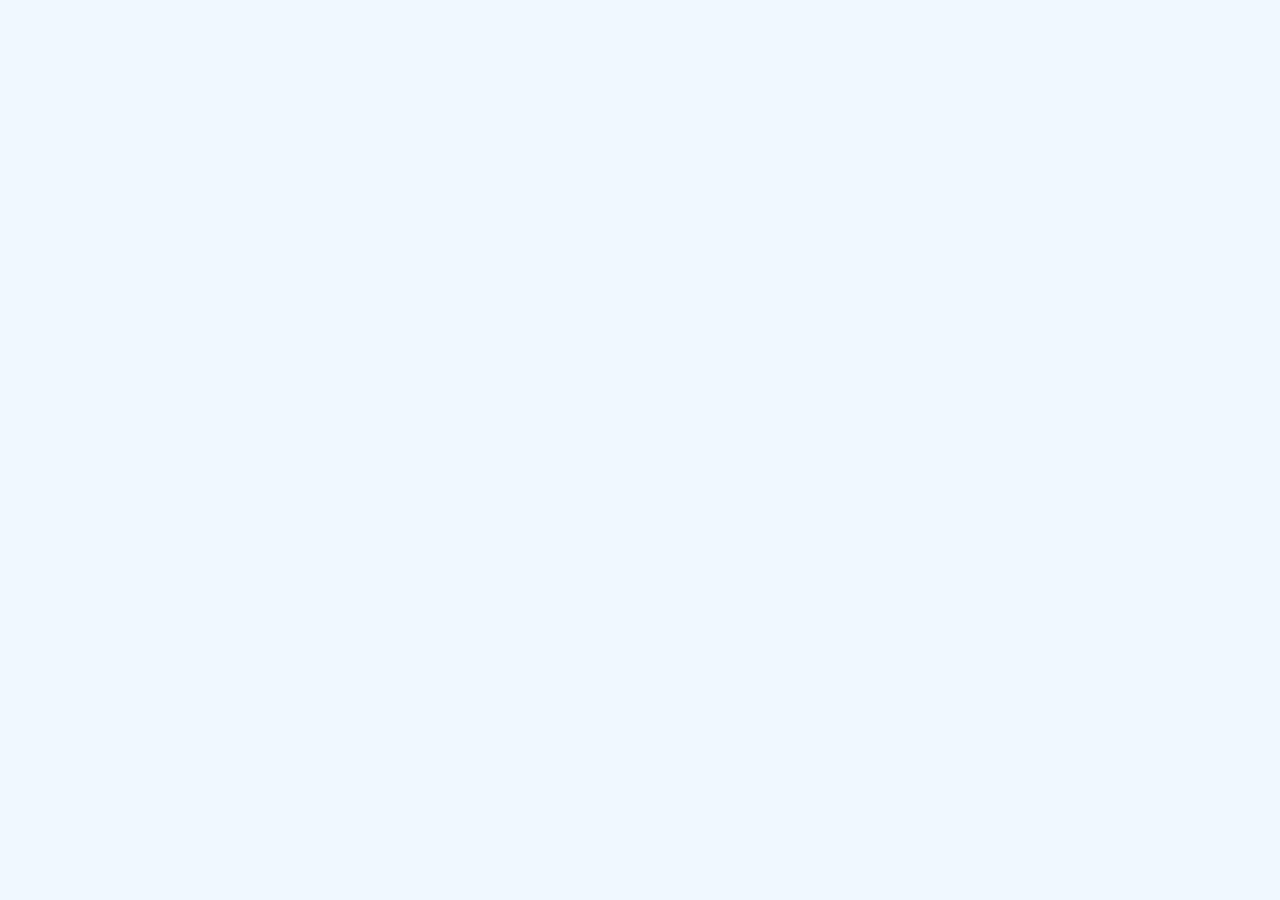
==== index.html @ 75c551f9 "uploading modified and added new files" ====
<!DOCTYPE html>
<html lang="en">
<head>
    <meta charset="UTF-8">
    <meta name="viewport" content="width=device-width, initial-scale=1.0">
    <link rel="stylesheet" href="style.css">
    <title>Dice Roller</title>
</head>
<body>

    <h1 id="myH1"></h1>
      

    <script src="index.js"></script>
</body>
</html>
---- style.css ----
body {
    font-family: Verdana, Geneva, Tahoma, sans-serif;
    font-size: 1.4em;
    background-color: aliceblue;
    
    /* CENTER EVERYTHING */
    position: absolute;
    top: 19%;
    left: 48%;
    transform: translateX(-50%);
}

#container {
    text-align: center;
    font-size: 2rem;
    font-weight: bold;
}

input {
    font-size: 2rem;
    width: 150px;
    text-align: center;
    font-weight: bold;
}

h1 {
    color: #318bdf;
}

button {
    margin-top: 17px;
    font-size: 1.5rem;
    padding: 10px 15px;
    border-radius: 7px;

    color: white;
    background-color: rgb(127, 187, 255);
    border: none;
    cursor: pointer;

    /* this is the time IT TAKES to fade in*/
    transition: background-color 0.7s;

    &:hover {
        background-color: rgb(66, 145, 236);
    }
    &:active {
        background-color: rgb(2, 33, 68);
    }
}

#dice_Result {
    margin: 25px;
}

#dice_Images img {
    width: 150px;
    margin: 5px;
}
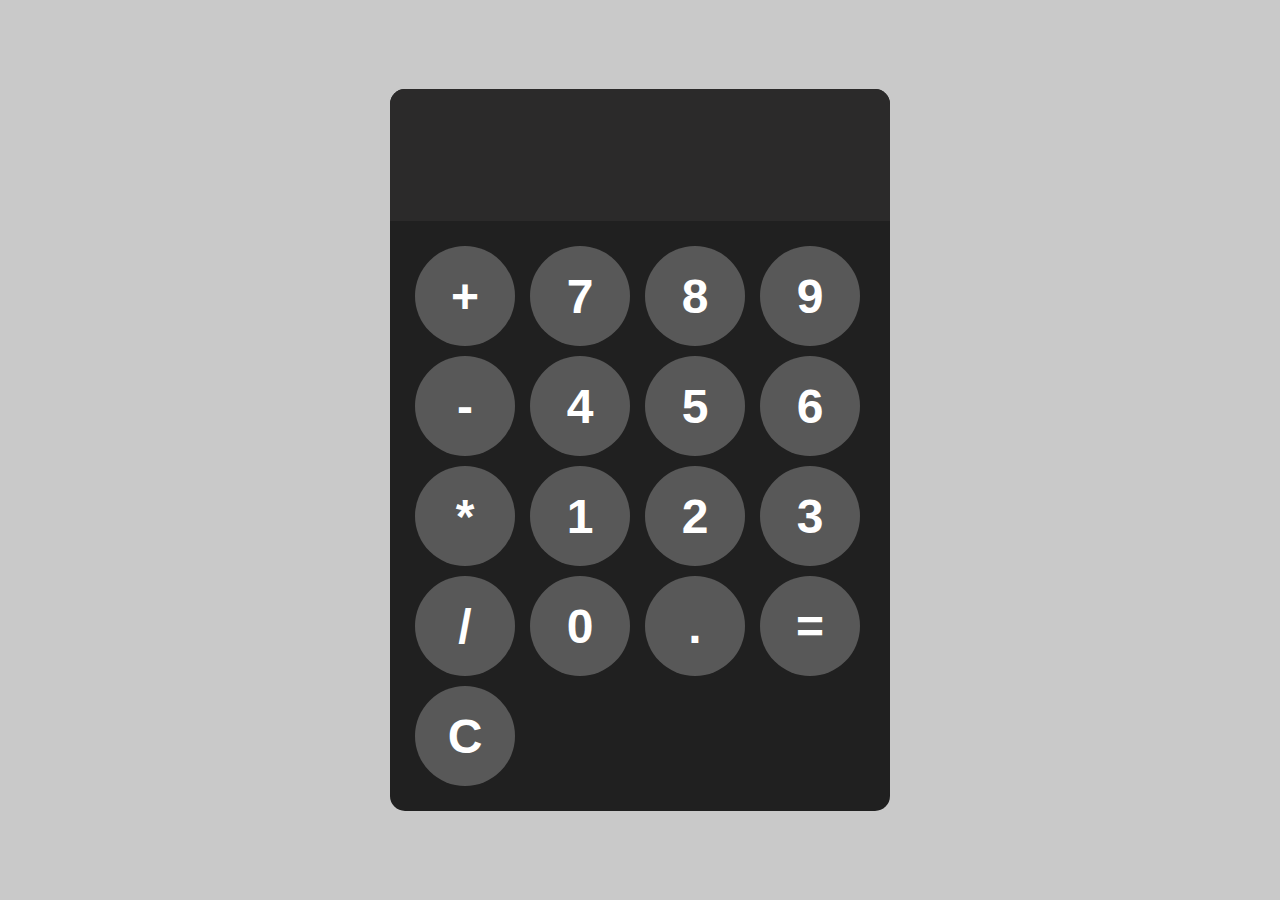
==== commit 25c7bc57: "added new file" ====
--- a/index.html
+++ b/index.html
@@ -4,12 +4,34 @@
     <meta charset="UTF-8">
     <meta name="viewport" content="width=device-width, initial-scale=1.0">
     <link rel="stylesheet" href="style.css">
-    <title>Dice Roller</title>
+    <title>DIGITAL CLOCK</title>
 </head>
 <body>
+    
+    <div id="calculator">
+        <input id="display" readonly>
 
-    <h1 id="myH1"></h1>
-      
+        <div id="keys">
+            <button onclick="append_To_Display('+')"> + </button>
+            <button onclick="append_To_Display('7')"> 7 </button>
+            <button onclick="append_To_Display('8')"> 8 </button>
+            <button onclick="append_To_Display('9')"> 9 </button>
+            <button onclick="append_To_Display('-')"> - </button>
+            <button onclick="append_To_Display('4')"> 4 </button>
+            <button onclick="append_To_Display('5')"> 5 </button>
+            <button onclick="append_To_Display('6')"> 6 </button>
+            <button onclick="append_To_Display('*')"> * </button>
+            <button onclick="append_To_Display('1')"> 1 </button>
+            <button onclick="append_To_Display('2')"> 2 </button>
+            <button onclick="append_To_Display('3')"> 3 </button>
+            <button onclick="append_To_Display('/')"> / </button>
+            <button onclick="append_To_Display('0')"> 0 </button>
+            <button onclick="append_To_Display('.')"> . </button>
+            
+            <button onclick="calculate()"> = </button>
+            <button onclick="clear_Display()"> C </button>
+        </div>
+    </div>
 
     <script src="index.js"></script>
 </body>
--- a/style.css
+++ b/style.css
@@ -1,61 +1,54 @@
+
 body {
-    font-family: Verdana, Geneva, Tahoma, sans-serif;
-    font-size: 1.4em;
-    background-color: aliceblue;
-    
-    /* CENTER EVERYTHING */
-    position: absolute;
-    top: 19%;
-    left: 48%;
-    transform: translateX(-50%);
+    margin: 0;
+    display: flex;
+    justify-content: center;
+    align-items: center;
+    height: 100vh;
+    background-color: #c9c9c9;
+}
+#calculator {
+    font-family: sans-serif, Arial;
+    background-color: #202020;
+    border-radius: 15px;
+    max-width: 500px;
+    overflow: hidden;
 }
 
-#container {
-    text-align: center;
-    font-size: 2rem;
-    font-weight: bold;
+#display {
+    width: 100%;
+    padding: 20px;
+    font-size: 5rem;
+    text-align: left;
+    border: none;
+    background-color: #2b2a2a;
+    color: white;
 }
 
-input {
-    font-size: 2rem;
-    width: 150px;
-    text-align: center;
-    font-weight: bold;
-}
-
-h1 {
-    color: #318bdf;
+#keys {
+    display: grid;
+    grid-template-columns: repeat(4, 1fr);
+    gap: 10px;
+    padding: 25px;
 }
 
 button {
-    margin-top: 17px;
-    font-size: 1.5rem;
-    padding: 10px 15px;
-    border-radius: 7px;
-
+    width: 100px;
+    height: 100px;
+    border-radius: 50px;
+    border: none;
+    background-color: #585858;
     color: white;
-    background-color: rgb(127, 187, 255);
-    border: none;
+    font-size: 3rem;
+    font-weight: bold;
     cursor: pointer;
 
-    /* this is the time IT TAKES to fade in*/
-    transition: background-color 0.7s;
-
-    &:hover {
-        background-color: rgb(66, 145, 236);
+    &:hover{
+        background-color: #7c7c7c;
     }
-    &:active {
-        background-color: rgb(2, 33, 68);
+    &:active{
+        background-color: #363636;
     }
-}
-
-#dice_Result {
-    margin: 25px;
-}
-
-#dice_Images img {
-    width: 150px;
-    margin: 5px;
 }
 
 
@@ -65,4 +58,41 @@
 
 
 
+#start_Btn {
+    background-color: #29c723;
 
+    &:hover {
+        background-color: #16a011;
+    }
+
+    &:active {
+        background-color: #097a05;
+    }
+}
+
+#stop_Btn {
+    background-color: #e61e1e;
+
+    &:hover {
+        background-color: #cf1c1c;
+    }
+
+    &:active {
+        background-color: #d30f0f;
+    }
+}
+
+#reset_Btn {
+    background-color: #dba634;
+
+    &:hover {
+        background-color: #cf9821;
+    }
+
+    &:active {
+        background-color: #ca8e0b;
+    }
+}
+
+
+
